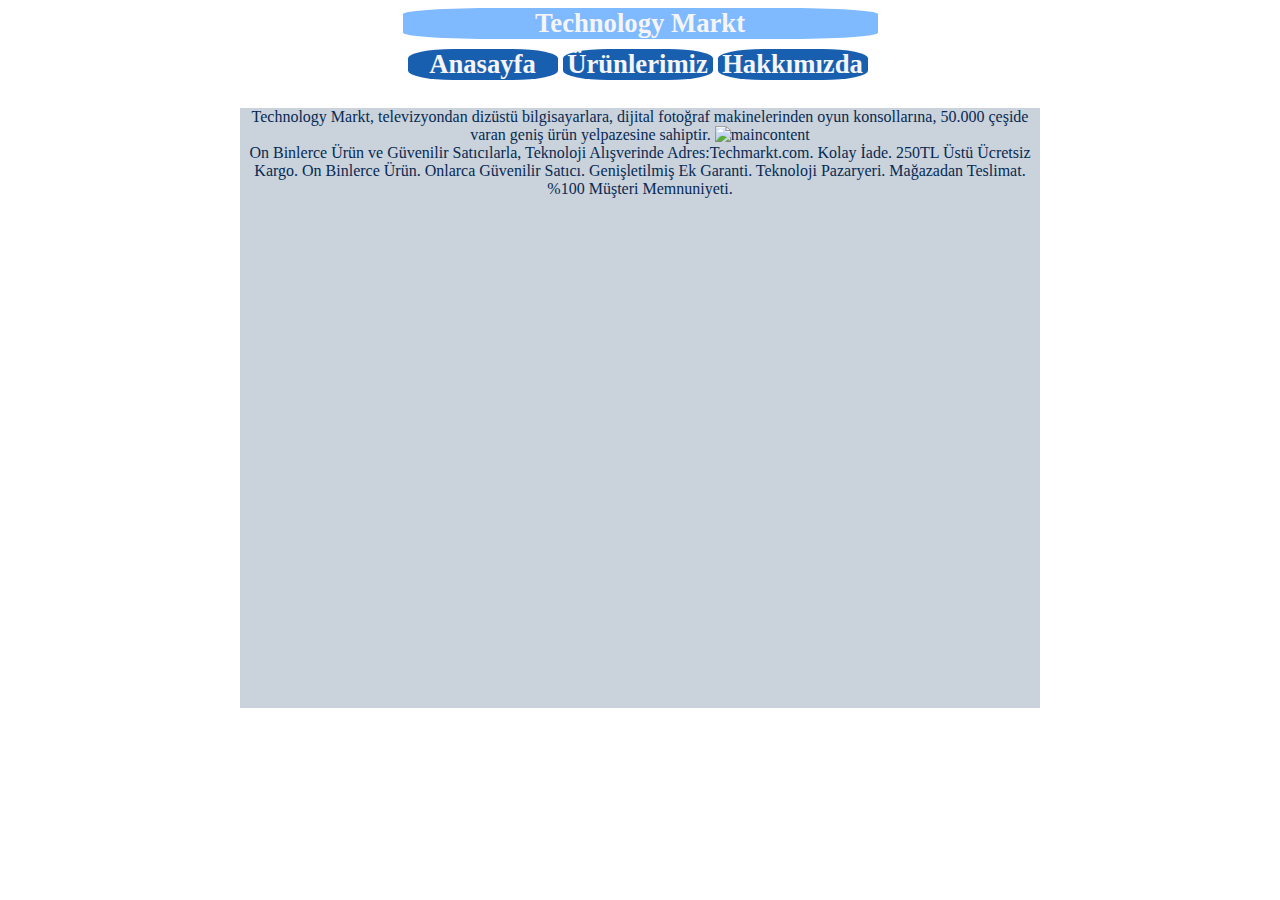
==== index.html @ 74b90129 "first commit" ====
<!DOCTYPE html>
<html lang="tr">
<head>
    <meta charset="UTF-8">
    <meta http-equiv="X-UA-Compatible" content="IE=edge">
    <meta name="viewport" content="width=device-width, initial-scale=1.0">
    <link rel="stylesheet" type="text/css" href="style.css">
    <title>Technology Markt</title>
</head>
<body>
<div style="text-align: center;width: 475px;margin: auto;">
    <!--Navbar -  Start-->
    <header style="height: 100px;">
        <nav class="nav-menu">
           Technology Markt<br>
           <div>
            <a href="index.html">Anasayfa</a> 
            </div>
           <div>
            <a href="products.html">Ürünlerimiz</a>
            </div>
           <div>
            <a href="aboutus.html">Hakkımızda</a>
            </div>
        </nav>
    </header>
    <!--Navbar -  End-->
</div>

    <!--Content -  Start-->
    <section>
        <!--Article - Start-->
        <article >
            <div class="content-area-text">
                Technology Markt, televizyondan dizüstü bilgisayarlara, dijital fotoğraf makinelerinden oyun konsollarına, 50.000 çeşide varan geniş ürün  yelpazesine sahiptir.
                
                <img src="https://www.mckinsey.com/~/media/mckinsey/industries/technology%20media%20and%20telecommunications/high%20tech/our%20insights/the%20digital%20reinvention%20of%20enterprise%20tech%20go%20to%20market/the%20digital%20reinvention%20of%20enterprise%20tech%20go-to-market_1163660591_thumb_1536x1536.jpg?mw=677&car=42:25" alt="maincontent">
                <br>
                On Binlerce Ürün ve Güvenilir Satıcılarla, Teknoloji Alışverinde Adres:Techmarkt.com. Kolay İade. 250TL Üstü Ücretsiz Kargo. On Binlerce Ürün. Onlarca Güvenilir Satıcı. Genişletilmiş Ek Garanti. Teknoloji Pazaryeri. Mağazadan Teslimat. %100 Müşteri Memnuniyeti.
            </div>
        </article>
            
        <!--Article - End-->
    </section>
    
    <!--Content -  End-->

    <!--Footer -  Start-->
    <footer>
        
    </footer>
    <!--Footer -  End-->

</body>
</html>
---- style.css ----
.nav-menu
{
   
    
    background-color: #7fb9ff;
    color: whitesmoke;
    font-weight: bolder;
    font-size: 20pt;
    border-radius: 20%;
}
.nav-menu div
{
    background-color: #195fb0;
    margin-top: 10px;
    float: left;
    margin-left: 5px;
    width: 150px;
    border-radius: 30%;
} 
.nav-menu div a
{
    text-decoration: none;
    color: whitesmoke;
}
.nav-menu div:hover
{
    text-decoration: none;
    color: whitesmoke;
    background-color: #830837 ;
}
.content-area-text
{
   
    margin: auto;
    width: 800px;
    height: 600px;
    text-align: center;
    color: #062a53;
    background-color: #cad2db;
}
.tablo-td
{
    width: 400px;
    text-align: center;
}
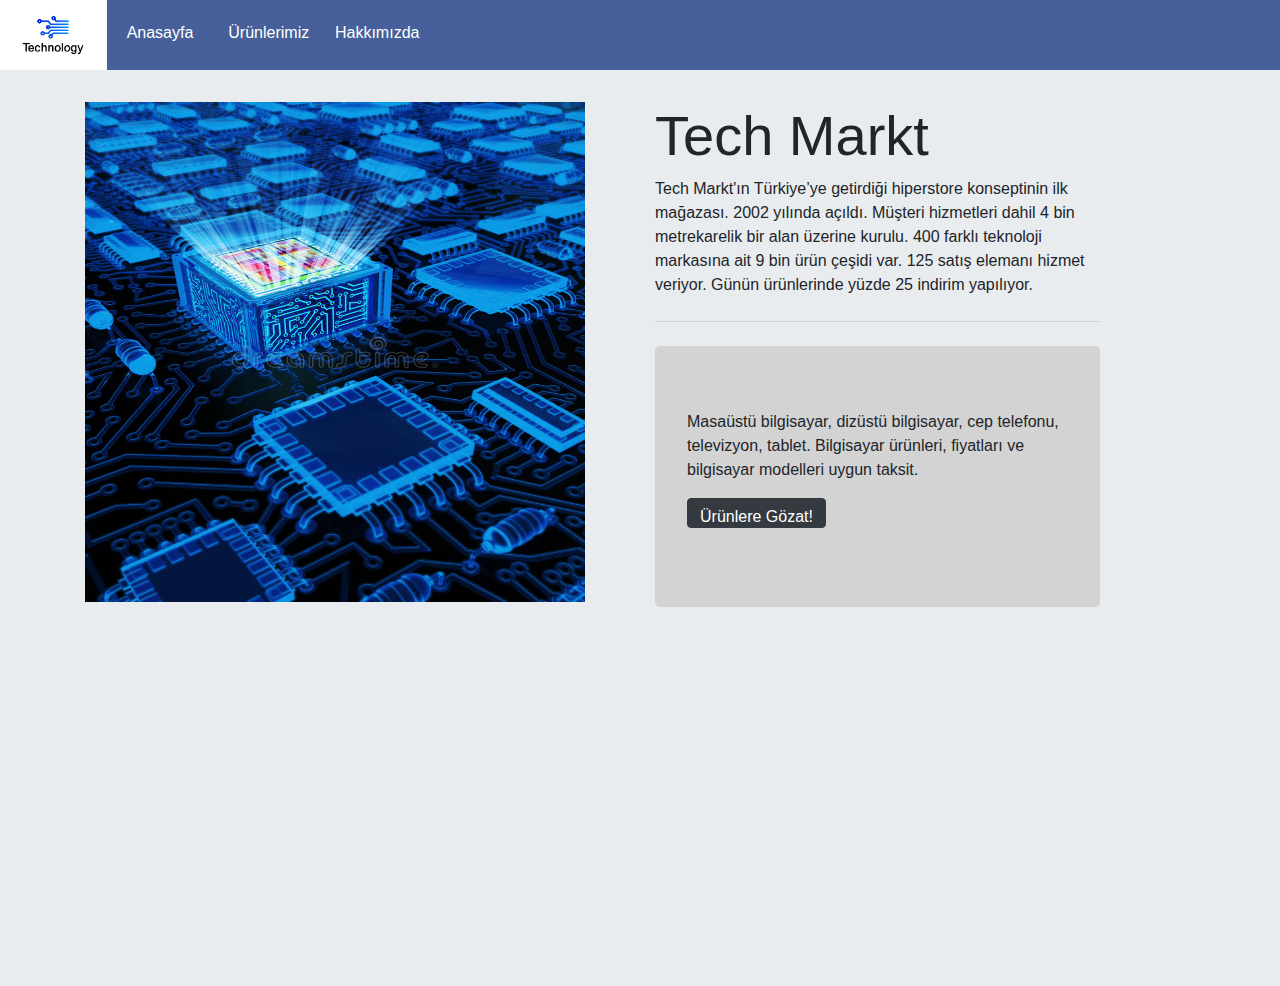
==== commit 09bdd9c2: "Bootstrap eklenerek yeni tasarım oluşturulması." ====
--- a/index.html
+++ b/index.html
@@ -4,40 +4,73 @@
     <meta charset="UTF-8">
     <meta http-equiv="X-UA-Compatible" content="IE=edge">
     <meta name="viewport" content="width=device-width, initial-scale=1.0">
-    <link rel="stylesheet" type="text/css" href="style.css">
+    <link rel="stylesheet" type="text/css" href="bootstrap-4.6.2-dist/css/bootstrap.min.css">
+    
     <title>Technology Markt</title>
 </head>
-<body>
-<div style="text-align: center;width: 475px;margin: auto;">
+<body style="background-color: #E9ECEF ;">
+
     <!--Navbar -  Start-->
-    <header style="height: 100px;">
-        <nav class="nav-menu">
-           Technology Markt<br>
-           <div>
-            <a href="index.html">Anasayfa</a> 
+    <header style="background-color:#475f9a ;" class="container-fluid  display:table">
+        <div style="text-decoration: none;"class="row text-white ">
+           <div style="background-color: #ffffff;"class="col-1 text-center">
+            <img src="images/logo.png" alt="logo" width="70px">
+           </div>
+           
+           <div class="col-1 text-center">
+
+                <div style="position:relative ;top:30%" class="align-middle">
+                    <a  style="color: white; text-decoration: none;" href="index.html">Anasayfa</a>
+                </div>
+             
             </div>
-           <div>
-            <a href="products.html">Ürünlerimiz</a>
+
+           <div class="col-1 text-center">
+                 <div style="position:relative ;top:30%" class="align-middle">
+                    <a  style="color: white; text-decoration: none;" href="products.html">Ürünlerimiz</a>
             </div>
-           <div>
-            <a href="aboutus.html">Hakkımızda</a>
+            
+            
             </div>
-        </nav>
+
+           <div class="col-1 text-center">
+                <div style="position:relative ;top:30%" class="align-middle">
+                    <a style="color: white; text-decoration: none;" href="aboutus.html">Hakkımızda</a>
+            </div>
+           
+            </div>
+        </div>
     </header>
     <!--Navbar -  End-->
-</div>
+
 
     <!--Content -  Start-->
     <section>
         <!--Article - Start-->
-        <article >
-            <div class="content-area-text">
-                Technology Markt, televizyondan dizüstü bilgisayarlara, dijital fotoğraf makinelerinden oyun konsollarına, 50.000 çeşide varan geniş ürün  yelpazesine sahiptir.
+        <article class="container vh-100  mt-3">
+            <div class="row mt-3">
                 
-                <img src="https://www.mckinsey.com/~/media/mckinsey/industries/technology%20media%20and%20telecommunications/high%20tech/our%20insights/the%20digital%20reinvention%20of%20enterprise%20tech%20go%20to%20market/the%20digital%20reinvention%20of%20enterprise%20tech%20go-to-market_1163660591_thumb_1536x1536.jpg?mw=677&car=42:25" alt="maincontent">
-                <br>
-                On Binlerce Ürün ve Güvenilir Satıcılarla, Teknoloji Alışverinde Adres:Techmarkt.com. Kolay İade. 250TL Üstü Ücretsiz Kargo. On Binlerce Ürün. Onlarca Güvenilir Satıcı. Genişletilmiş Ek Garanti. Teknoloji Pazaryeri. Mağazadan Teslimat. %100 Müşteri Memnuniyeti.
+                <div class="col-6 mt-3">
+                    <img src="images/tech-1.jpg" alt="maincontent" height="500px" width="500px" >
+                </div>
+                <div class="col-5 mt-3">
+                    
+                        <h1 class="display-4">Tech Markt</h1>
+                        <p >Tech Markt'ın Türkiye’ye getirdiği hiperstore konseptinin ilk mağazası. 2002 yılında açıldı. Müşteri hizmetleri dahil 4 bin metrekarelik bir alan üzerine kurulu. 400 farklı teknoloji markasına ait 9 bin ürün çeşidi var. 125 satış elemanı hizmet veriyor. Günün ürünlerinde yüzde 25 indirim yapılıyor. </p>
+                        <hr class="my-4">
+                        <div style="background-color: lightgray;" class="jumbotron h-50">
+                            <p>Masaüstü bilgisayar, dizüstü bilgisayar, cep telefonu, televizyon, tablet. Bilgisayar ürünleri, fiyatları ve bilgisayar modelleri uygun taksit.</p>
+                            <a style="height: 30px;" class="btn-dark btn text-decoration-none"  href="products.html" role="button">Ürünlere Gözat!</a>
+
+                        </div>
+                        
+                      
+                </div>
+                
+                
             </div>
+            
+            
         </article>
             
         <!--Article - End-->
